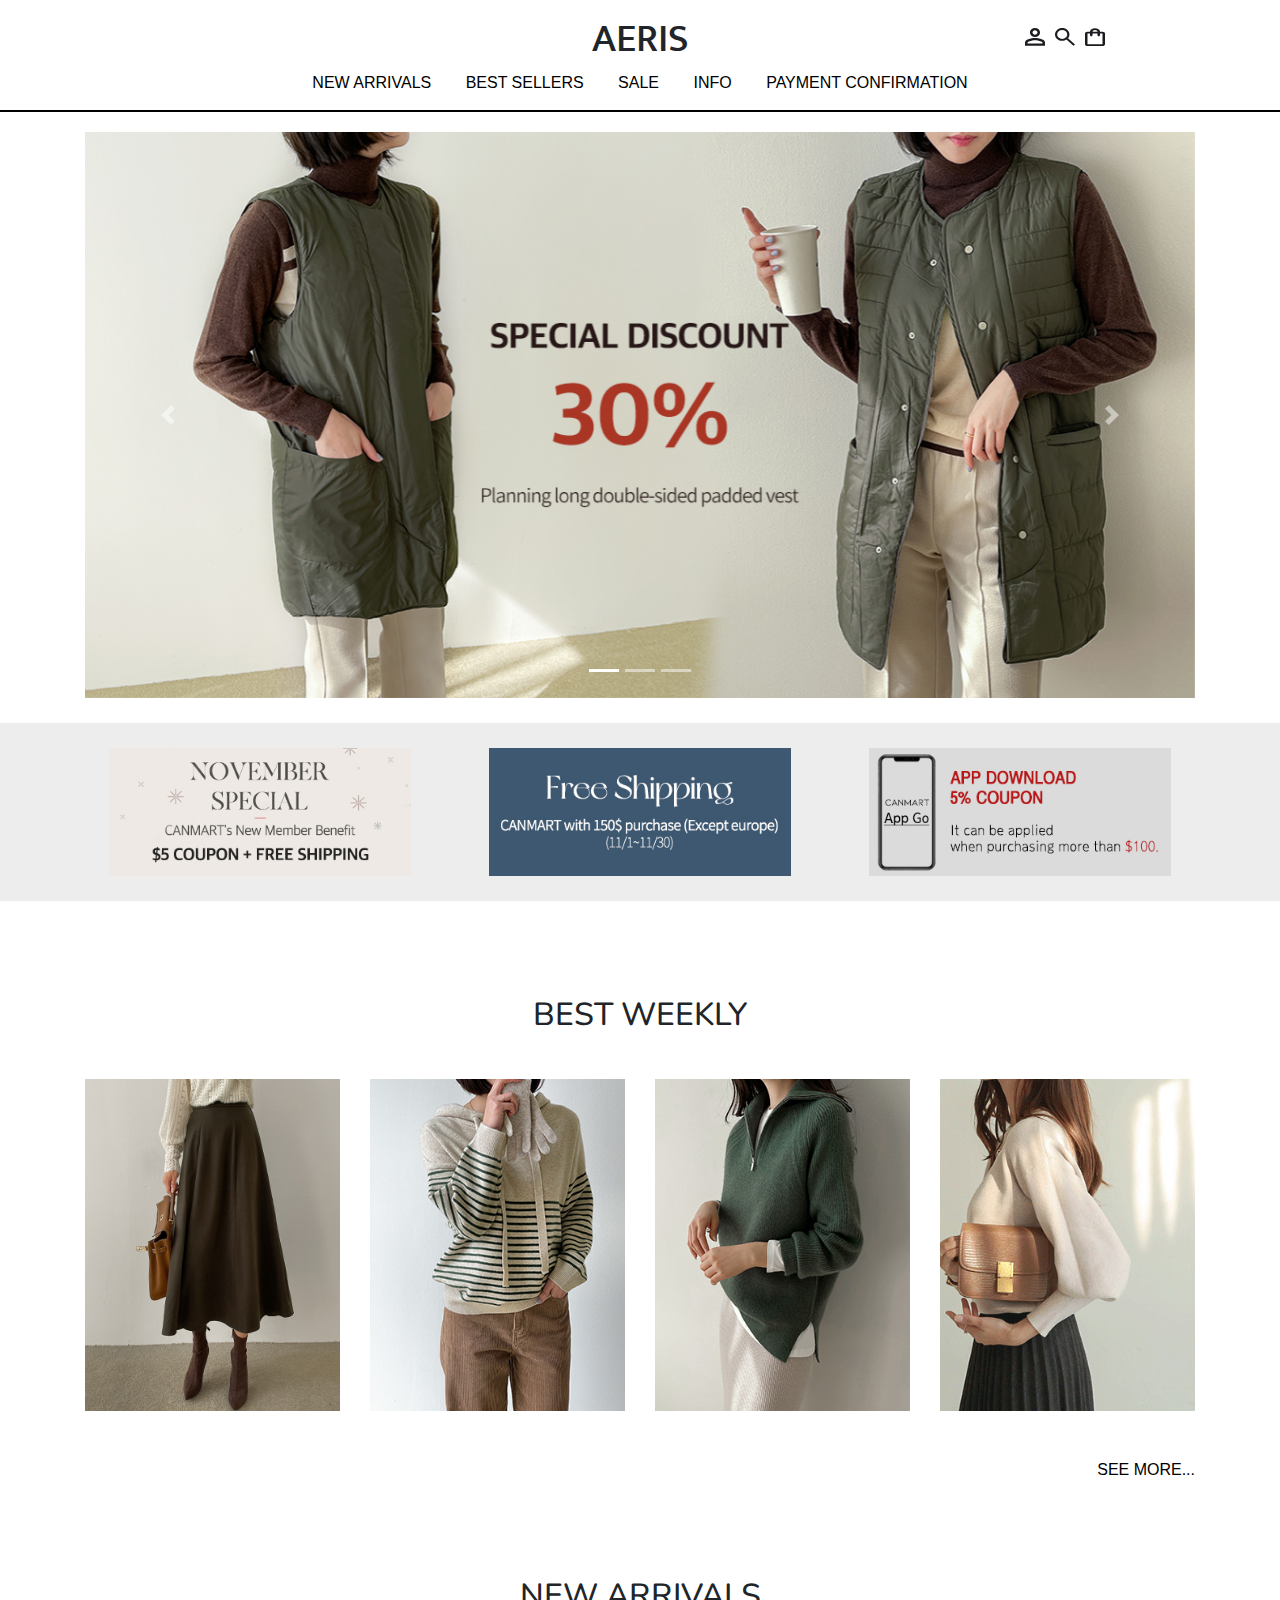
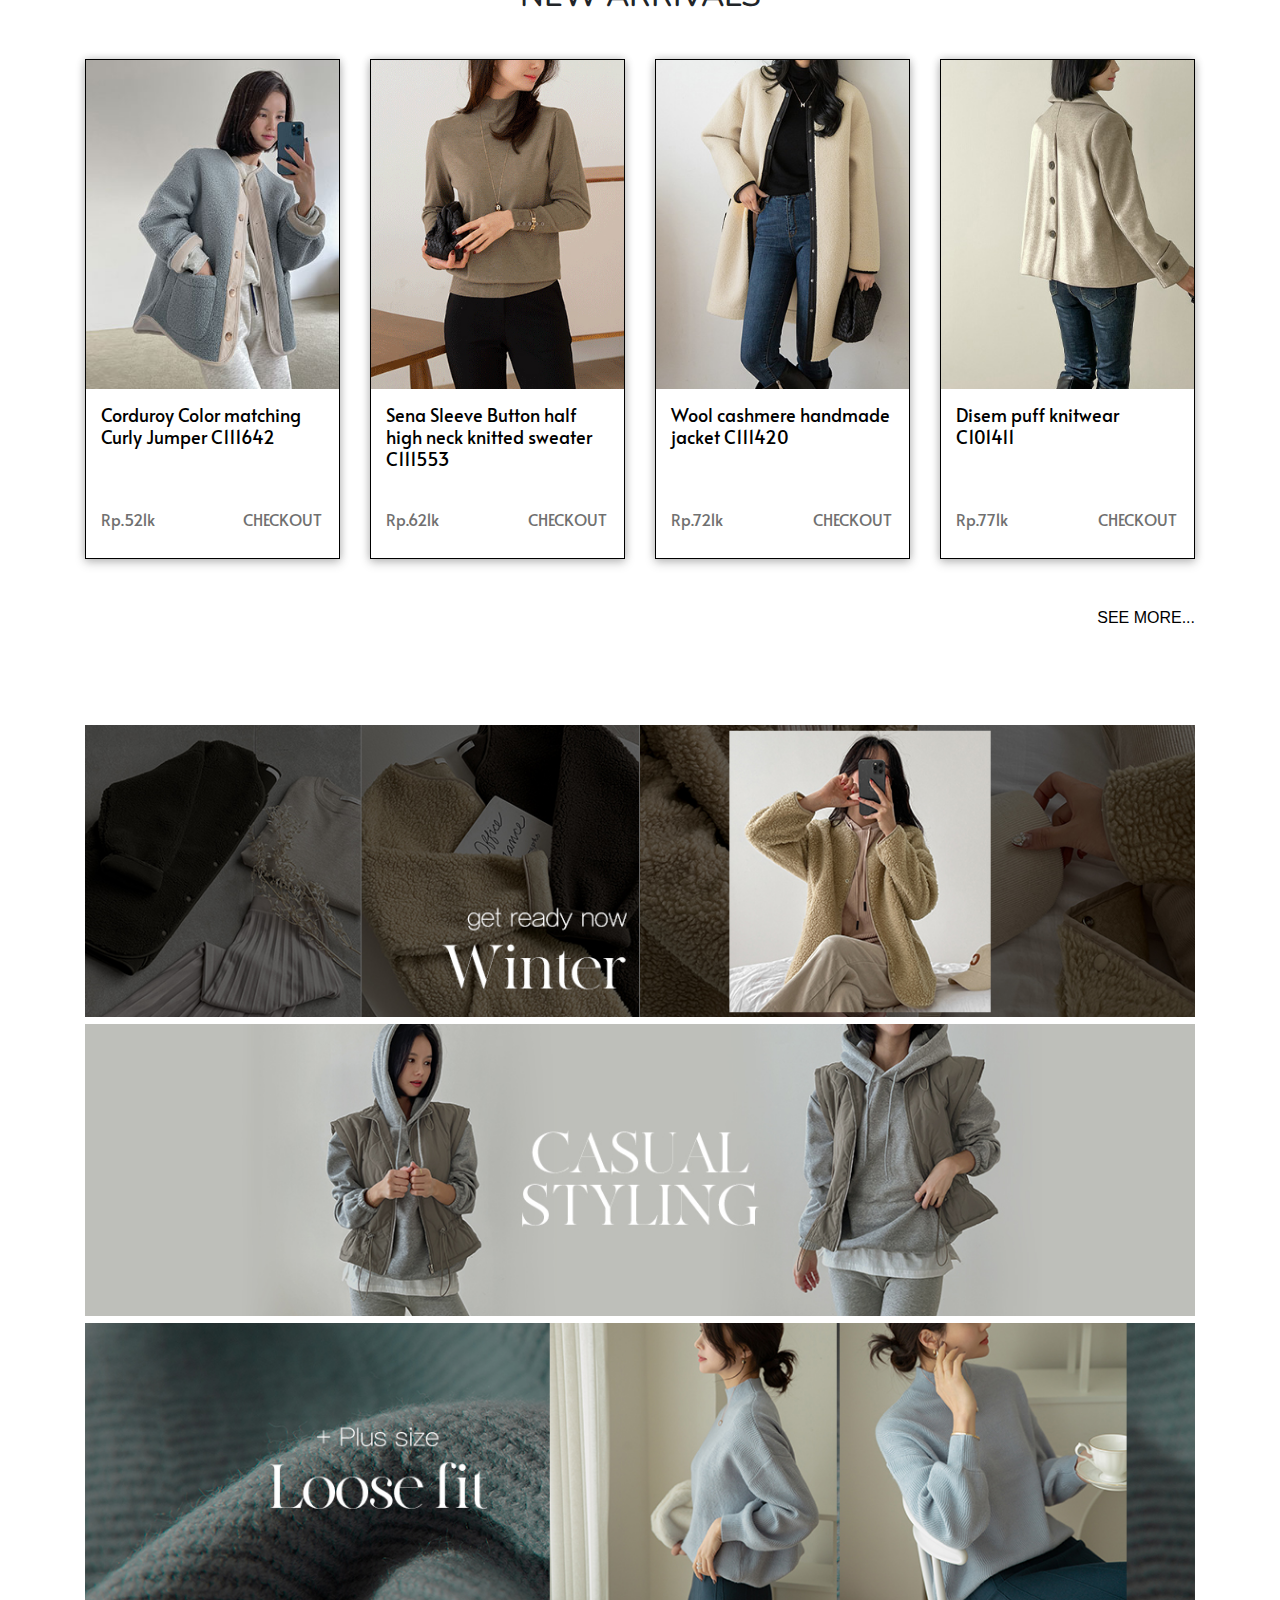
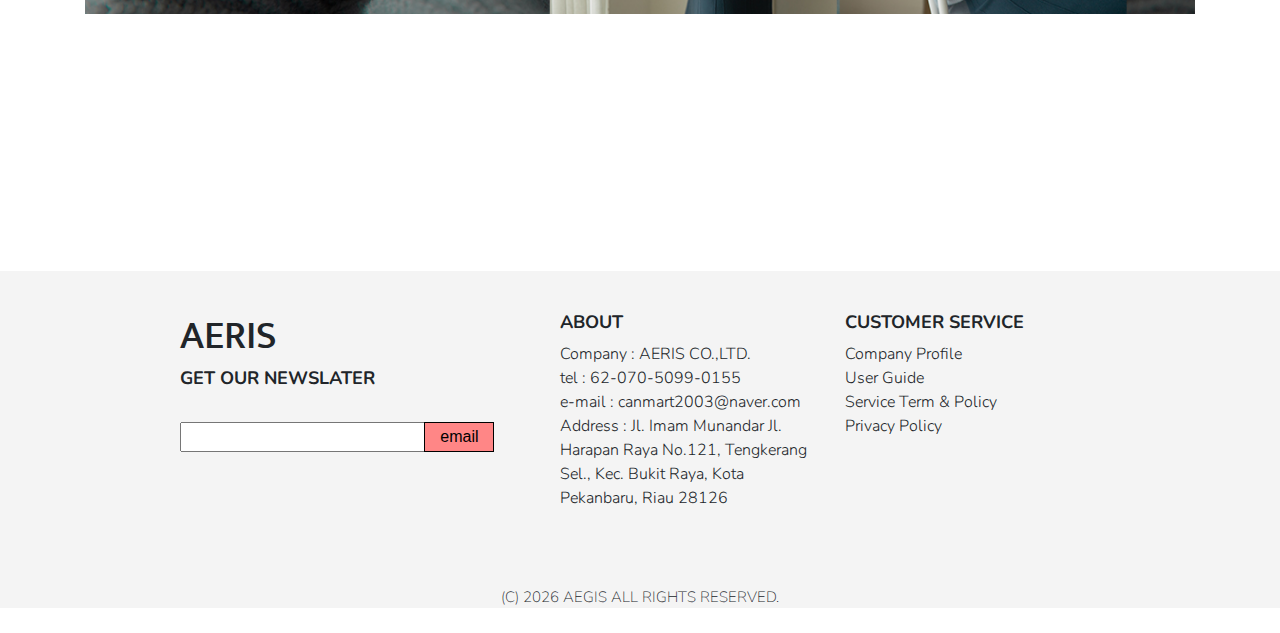
==== index.html @ 22f07cb3 "first commit" ====
<!doctype html>
<html lang="en">
  <head>
    <!-- Required meta tags -->
    <meta charset="utf-8">
    <meta name="viewport" content="width=device-width, initial-scale=1, shrink-to-fit=no">

    <!-- Bootstrap CSS -->
    <link rel="stylesheet" href="/frontend/libraries/bootstrap/css/bootstrap.css">
    <!--My Css-->
    <link rel="stylesheet" href="/frontend/style/main.css">

    <!-- Google Font  -->
    <link rel="preconnect" href="https://fonts.googleapis.com">
    <link rel="preconnect" href="https://fonts.gstatic.com" crossorigin>
    <link rel="preconnect" href="https://fonts.googleapis.com">
    <link rel="preconnect" href="https://fonts.gstatic.com" crossorigin>
    <link href="https://fonts.googleapis.com/css2?family=Alata&family=Mukta:wght@300;400;500;600;700;800&family=Nunito:wght@200;300;400;500;600;700;800;900&display=swap" rel="stylesheet">

    <title>AERIS</title>
  </head>
  <link rel="icon" type="image/x-icon" href="/frontend/img/favicon.png">
  <body>
<!--Header-->
<header class="header">
    <div class="container">
        <div class="row">
            <div class="col-2"></div>
            <div class="col-8">
                <h1>AERIS</h1>
            </div>
            <div class="col-2">
                <div class="row py-2">
                    <img src="/frontend/img/person.svg">
                    <img src="/frontend/img/search.svg">
                    <img src="/frontend/img/shopping_bag.svg">
                </div>
            </div>
        </div>

        <div class="row">
            <div class="topnav">
                <a class="active" href="#home">NEW ARRIVALS</a>
                <a href="#news">BEST SELLERS</a>
                <a href="#contact">SALE</a>
                <a href="#about">INFO</a>
                <a href="#about">PAYMENT CONFIRMATION</a>
            </div>
        </div>  
    </div>
</header>
<!--TUTUP Header-->

<!--HERO SECTION-->
<section class="hero-section">
    <div class="container">
        <div id="carouselExampleIndicators" class="carousel slide" data-ride="carousel">
            <ol class="carousel-indicators">
              <li data-target="#carouselExampleIndicators" data-slide-to="0" class="active"></li>
              <li data-target="#carouselExampleIndicators" data-slide-to="1"></li>
              <li data-target="#carouselExampleIndicators" data-slide-to="2"></li>
            </ol>
            <div class="carousel-inner">
              <div class="carousel-item active">
                <img class="d-block w-100" src="/frontend/img/hero1.jpg" alt="First slide">
              </div>
              <div class="carousel-item">
                <img class="d-block w-100" src="/frontend/img/hero2.jpg" alt="Second slide">
              </div>
              <div class="carousel-item">
                <img class="d-block w-100" src="/frontend/img/hero3.jpg" alt="Third slide">
              </div>
            </div>
            <a class="carousel-control-prev" href="#carouselExampleIndicators" role="button" data-slide="prev">
              <span class="carousel-control-prev-icon" aria-hidden="true"></span>
              <span class="sr-only">Previous</span>
            </a>
            <a class="carousel-control-next" href="#carouselExampleIndicators" role="button" data-slide="next">
              <span class="carousel-control-next-icon" aria-hidden="true"></span>
              <span class="sr-only">Next</span>
            </a>
          </div>
    </div>
</section>
<!--TUTUP HERO SECTION-->

<!--COUPON-->
<section class="coupon">
    <div class="container">
        <div class="row">
            <img src="/frontend/img/kupon1.gif">
            <img src="/frontend/img/coupon2.jpg">
            <img src="/frontend/img/coupon3.jpg">
        </div>
    </div>
</section>
<!--TUTUP COUPON-->


<!--BEST WEEKLY-->
<section class="best-weekly">
    <div class="container">
        <h4>BEST WEEKLY</h4>
        <div class="row">
            <div class="col-3">
                <a href="/pages/product-page.html">
                    <img src="/frontend/img/weekly-best1.jpeg">
                </a>
            </div>
            <div class="col-3">
                <a href="/pages/product-page.html">
                    <img src="/frontend/img/weekly-best2.jpeg">
                </a>
            </div>
            <div class="col-3">
                <a href="/pages/product-page.html">
                    <img src="/frontend/img/weekly-best3.jpeg">
                </a>
            </div>
            <div class="col-3">
                <a href="/pages/product-page.html">
                    <img src="/frontend/img/weekly-best4.jpeg">
                </a>
            </div>
        </div>
        <div class="see-more">
            <a href="#">SEE MORE...</a>
        </div>
    </div>
</section>
<!--TUTUP BEST WEEKLY-->

<!--NEW ARRIVALS-->
<section class="new-arrival">
    <div class="container">
        <h4>NEW ARRIVALS</h4>
        <div class="row">
            <div class="col-3">
                <a href="/pages/product-page.html">
                    <div class="frame-card">
                        <img src="/frontend/img/new-arriver1.jpeg">
                    <h5>
                        Corduroy Color matching Curly Jumper C111642
                    </h5>
                        <div class="row">
                            <div class="col-6">
                                <p>Rp.521k</p>
                            </div>
                            <div class="col-6">
                                <p>CHECKOUT</p>
                            </div>
                        </div>
                    </div>
                    
                </a>
            </div>
            <div class="col-3">
                <a href="/pages/product-page.html">
                    <div class="frame-card">
                        <img src="/frontend/img/new-arriver2.jpeg">
                        <h5>
                        Sena Sleeve Button half high neck knitted sweater C111553
                        </h5>
                        <div class="row">
                            <div class="col-6">
                                <p>Rp.621k</p>
                            </div>
                            <div class="col-6">
                                <p>CHECKOUT</p>
                            </div>
                        </div>
                    </div>
                </a>
            </div>
            <div class="col-3">
                <a href="/pages/product-page.html">
                    <div class="frame-card">
                        <img src="/frontend/img/new-arriver3.jpeg">
                    <h5>
                        Wool cashmere handmade jacket C111420
                    </h5>
                    <div class="row">
                        <div class="col-6">
                            <p>Rp.721k</p>
                        </div>
                        <div class="col-6">
                            <p>CHECKOUT</p>
                        </div>
                    </div>
                    </div>
                </a>
            </div>
            <div class="col-3">
                <a href="/pages/product-page.html">
                    <div class="frame-card">
                        <img src="/frontend/img/new-arriver4.jpeg">
                    <h5>
                        Disem puff knitwear C101411
                    </h5>
                    <div class="row">
                        <div class="col-6">
                            <p>Rp.771k</p>
                        </div>
                        <div class="col-6">
                            <p>CHECKOUT</p>
                        </div>
                    </div>
                    </div>
                </a>
            </div>
        </div>
        <div class="see-more">
            <a href="/pages/product-page.html">SEE MORE...</a>
        </div>
    </div>
</section>
<!--TUTUP NEW ARRIVALS-->

<!--MID BANNER-->
<section class="mid-banner">
    <div class="container">
        <img src="/frontend/img/middle_banner1.jpg">
        <img src="/frontend/img/middle_banner2.jpg">
        <img src="/frontend/img/middle_banner3.jpg">
    </div>
</section>
<!--TUTUP MID BANNER-->

<!--FOOTER-->
<footer class="footer">
    <div class="container">
            <div class="row">
        <div class="col-1"></div>
        <div class="col-4">
            <h1>AERIS</h1>
            <h5>GET OUR NEWSLATER</h5> <br>
                <div class="newslater">
                   <input type="text" class="type-email" placeholder="">
                   <button type="submit" class="send-email">
                   email
                  </button>
                </div>
        </div>
        <div class="col-3">
            <h5>ABOUT</h5>
            <p>
                Company : AERIS CO.,LTD. <br>
                tel : 62-070-5099-0155 <br>
                e-mail : canmart2003@naver.com <br>
                Address : Jl. Imam Munandar Jl. Harapan Raya No.121, Tengkerang Sel., Kec. Bukit Raya, Kota Pekanbaru, Riau 28126
            </p>    
        </div>
        <div class="col-3">
            <h5>CUSTOMER SERVICE</h5>
            <p>
                Company Profile <br>
                User Guide <br>
                Service Term & Policy <br>
                Privacy Policy
            </p>  
        </div>
        <div class="col-1"></div>
            </div>
            <p class="copyright">(C) 2026 AEGIS ALL RIGHTS RESERVED.</p>

    </div>

</footer>
<!--TUTUP FOOTER-->



    <!-- Option 1: jQuery and Bootstrap Bundle (includes Popper) -->
    <script src="https://cdn.jsdelivr.net/npm/jquery@3.5.1/dist/jquery.slim.min.js" integrity="sha384-DfXdz2htPH0lsSSs5nCTpuj/zy4C+OGpamoFVy38MVBnE+IbbVYUew+OrCXaRkfj" crossorigin="anonymous"></script>
    <script src="/frontend/libraries/bootstrap/js/bootstrap.js"></script>



  </body>
</html>
---- frontend/style/main.css ----
/* HEADER*/
.header {
    border-bottom: 2px solid black;
    padding-top: 15px;
    padding-bottom: 15px;
}
.header h1 {
    font-family: mukta;
    font-size: 40px;
    text-align: center;
}
.header img {
    width: 30px;
    padding: 5px;
}
.header h5 {
    font-family: nunito;
    font-size: 20px;
    font-weight: 400;
    text-align: center;
}
.topnav {
    overflow: hidden;
    text-align: center;
    color: black;
    
    padding-left: 10px;
    padding-right: 10px;
    

    margin-left: auto;
    margin-right: auto;
  }
.topnav a {
    padding: 15px;
    text-decoration: none;
    color: black;
  }
/*TUTUP HEADER*/

/*HERO SECTION*/
.hero-section {
    margin-top: 20px;
    margin-bottom: 25px;
}
/*TUTUP HERO SECTION*/

/*HERO COUPON*/
.coupon {
    margin-top: 20px;
    margin-bottom: 25px;
    padding: 25px;

    background-color: #EDEDED;
}
.coupon img {
    width: 302px;
    height: auto;
    margin: auto;
}
/*TUTUP COUPON*/

/* BEST WEEKLY*/
.best-weekly {
    margin-top: 95px;
    margin-bottom: 25px;
}
.best-weekly h4 {
    font-family: nunito;
    font-weight: 500;
    font-size: 32px;

    text-align: center;
    margin-bottom: 44px;
}
.best-weekly img {
    width: 100%;
}
.best-weekly a {
    text-decoration: none;
    color: black;
}
.see-more {
    text-align: right;
    margin-top: 47px;
}
/*TUTUP BEST WEEKLY*/

/* NEW ARRIVALS*/
.new-arrival {
    margin-top: 95px;
    margin-bottom: 25px;
}
.new-arrival a {
    text-decoration: none;
    color: black;
}
.new-arrival h4 {
    font-family: nunito;
    font-weight: 500;
    font-size: 32px;

    text-align: center;
    margin-bottom: 44px;
}
.new-arrival img {
    width: 100%;
}
.new-arrival h5 {
    font-family: alata;
    font-weight: 400;
    font-size: 18px;
    
    height: 80px;

    margin-top: 15px;
    text-align: left;
    padding-left: 15px;
    padding-right: 15px;
}
.new-arrival p {
    font-family: alata;
    font-weight: 400;
    font-size: 16px;

    padding: 15px;

    color: #707070;
}
.frame-card {
    border: 1px solid black;
    height: 500px;
    box-shadow: 0 0px 8px 0 rgba(0, 0, 0, 0.2), 0 4px 10px 0 rgba(0, 0, 0, 0.19);
}
/*TUTUP NEW ARRIVALS*/

/*  BANNER*/
.mid-banner {
    margin-top: 95px;
    margin-bottom: 250px;
}
.mid-banner img {
    width: 100%;
    height: auto;
    padding-bottom: 7px;
}
/*TUTUP  BANNER*/

/*  FOOTER*/
.footer {
    background-color: #F4F4F4;
    padding-top: 41px;
}
.footer h1 {
    font-family: mukta;
    font-size: 40px;
    text-align: left;
}
.footer .newslater {
    width: 100%;

    margin-bottom: 25px;
}
.footer input {
    width: 70%;
    height: 30px;
}
.footer button {
    width: 20%;
    height: 30px;
    position: relative;
    left: -5px;

    background-color: #FF8686;
    border: 1px black solid;
}
.footer h5 {
    font-family: nunito;
    font-size: 18px;
    font-weight: 300;
    font-weight: bold;
}
.footer p {
    font-family: nunito;
    font-size: 16px;
    font-weight: 300;
}
.footer .copyright {
    font-family: nunito;
    font-size: 15px;
    font-weight: 200;

    margin-top: 60px;
    margin-bottom: 25px;
    text-align: center;
}
/*TUTUP  FOOTER*/

/*PRODUCT SECTION*/
.frame-product {
    border: 1px solid #8E8E8E;
    width: 100%;

    margin-top: 90px;
    margin-bottom: 90px;
    padding-top: 85px;
}
.frame-product img {
    width: 393px;
    height: auto;
}
.frame-product h5 {
    font-family: alata;
    font-size: 18px;
    font-weight: 400;

    padding-bottom: 15px;
    border-bottom: 1px solid black;
}
.frame-product p {
    font-family: nunito;
    font-size: 18px;
    font-weight: 300;
}
.frame-product select {
    width: 130px;
    margin-bottom: 15px;
}
.frame-product .detail-product {
    padding-bottom: 15px;
    padding-top: 15px;
    border-bottom: 1px solid black;
}
.frame-product .total-purchase {
    padding-bottom: 15px;
    padding-top: 15px;
    margin-top: 15px;
    border-bottom: 1px solid black;
}
.frame-product .buy-now {
    margin-top: 10px;
    margin-bottom: 10px;
}
.frame-product .buy-now button{
    width: 100%;

    font-size: 22px;
    font-weight: 900;
    font-family: nunito;

    color: white;
    background-color: black;
    height: 90px;
}
.wl-cart {
    width: 100%;
}
.frame-product .wl-cart button {

    font-size: 22px;
    font-weight: 900;
    font-family: nunito;

    color: #FFFFFF;
    border: none;
    background-color: #5E5E5E;
    height: 90px;
}
.frame-product .navbar-product {
    padding-top: 15px;
    padding-bottom: 15px;

    margin-top: 45px;
    margin-bottom: 55px;

    border-top: 1px solid black;
    border-bottom: 1px solid black;
}
.frame-product .navbar-product a {
    overflow: hidden;
    text-align: center;
    color: black;
    
    padding-left: 20px;
    padding-right: 20px;

    margin-left: auto;
    margin-right: auto;
}
.frame-product .relate-product {
    width: 100%;
    border: 1px solid black;
    height: 470px;

    margin-bottom: 150px;
}
.frame-product .relate-product img {
    width: 100%;
}
.frame-product .relate-product h5 {
    font-family: alata;
    font-weight: 400;
    font-size: 17px;

    color: black;
    
    height: 50px;

    margin-top: 15px;
    text-align: left;
    padding-left: 15px;
    padding-right: 15px;
}
.frame-product .relate-product p {
    font-family: alata;
    font-weight: 400;
    font-size: 16px;

    padding: 15px;

    color: #707070;
}
/*TUTUP PRODUCT SECTION*/

/*PRODUCT INFORMATION*/
.order-page .tabel-product-information {

    margin-top: 45px;
    margin-bottom: 45px;
    text-align: center;
}
.order-page .tabel-product-information table{
    width: 100%;
}
.order-page .tabel-product-information td{
    border: #D5D5D5 1px solid;
}
.order-page .tabel-product-information img {
    width: 108px;
    height: auto;
    padding-top: 15px;
    padding-bottom: 15px;
    text-align: left;
}
.order-page .tabel-product-information h5 {
    font-family: alata;
    font-weight: 400;
    font-size: 18px;
    text-align: left;

    padding-top: 25px;

}
.order-page .tabel-product-information p {
    font-family: alata;
    font-weight: 400;
    font-size: 15px;
    text-align: left;

    color: #646464;

    padding-bottom: 15px;
}
/*TUTUP PRODUCT INFORMATION*/

/*TOTAL PRICE*/
.order-page .total-price {
    background-color: #F4F4F4;
    border: #D5D5D5 1px solid;

    padding-top: 40px;
    padding-bottom: 40px;

    margin-bottom: 45px;
    
}
.order-page .total-price h5{
    font-family: alata;
    font-weight: 400;
    font-size: 15px;
}
.order-page .total-price p {
    margin-top: 20px;
    font-family: alata;
    font-weight: 400;
    font-size: 15px;
}
/*TUTUP TOTAL PRICE*/

/*USER INFORMATION*/
.user-information table {
    width: 100%;
    height: auto;

    margin-bottom: 45px;
    border: 1px solid #D5D5D5;
    
}
.user-information td {
    padding: 25px;
    padding-right: 45px;
    text-align: right;
}
/*TUTUP USER INFORMATION*/

/*SHIPPING COMPANY*/
.shiping-company table {
    width: 100%;
    height: auto;

    margin-bottom: 45px;
    border: 1px solid #D5D5D5;
}
.shiping-company td {
    width: 100%;
    padding: 45px;
}
.shiping-company th {
    background-color: #F4F4F4;
    height: 63px; 
    text-align: center;
}
.shiping-company select {
    width: 300px;
    padding: 10px;
    margin-left: 30px;
}
/*USER SHIPPING COMPANY*/


/*PAYMENT USE*/
.payment-use table {
    width: 100%;
    height: auto;

    margin-bottom: 45px;
    border: 1px solid #D5D5D5;
}
.payment-use td {
    width: 10%;
    padding: 45px;
}
/*TUTUP PAYMENT USE*/

/*ORDER DAN CANCEL BUTTON*/
.button-cancel-order button{
    width: 100%;
    height: 55px;
    border: none;

    margin-top: 45px;
    margin-bottom: 45px;

    font-family: nunito;
    font-weight: 500;
    font-size: 20px;
}
.button-cancel-order .cancel{
    color: black;
    background-color: white;
}
.button-cancel-order .order{
    color: white;
    background-color: #0C8CE9;
}
/*TUTUP ORDER DAN CANCEL BUTTON*/

/*USER INFORMATION*/
.payment-information table {
    width: 100%;
    height: auto;

    margin-bottom: 45px;
    border: 1px solid #D5D5D5;
    
}
.payment-information td {
    padding: 45px;
    padding-right: 45px;
    text-align: left;
}
/*TUTUP USER INFORMATION*/

/*ORDER SUCCESS*/
.order-success {
    text-align: center;
}
.order-success h3 {
    font-family: nunito;
    font-weight: 700;
    font-size: 40px;

    color: #80CD52;

    margin-top: 121px;
    margin-bottom: 36px;
}
.order-success img {
    border-radius: 90px;
    margin-bottom: 93px;
}
.order-success h5 {
    font-family: nunito;
    font-weight: 400;
    font-size: 24px;

    color: black;

    margin-bottom: 40px;
}
.order-success h4 {
    font-family: nunito;
    font-weight: 400;
    font-size: 27px;

    color: #4A549C;
    text-decoration: none;

    margin-bottom: 90px;
}
/*TUTUP ORDER SUCCESS*/
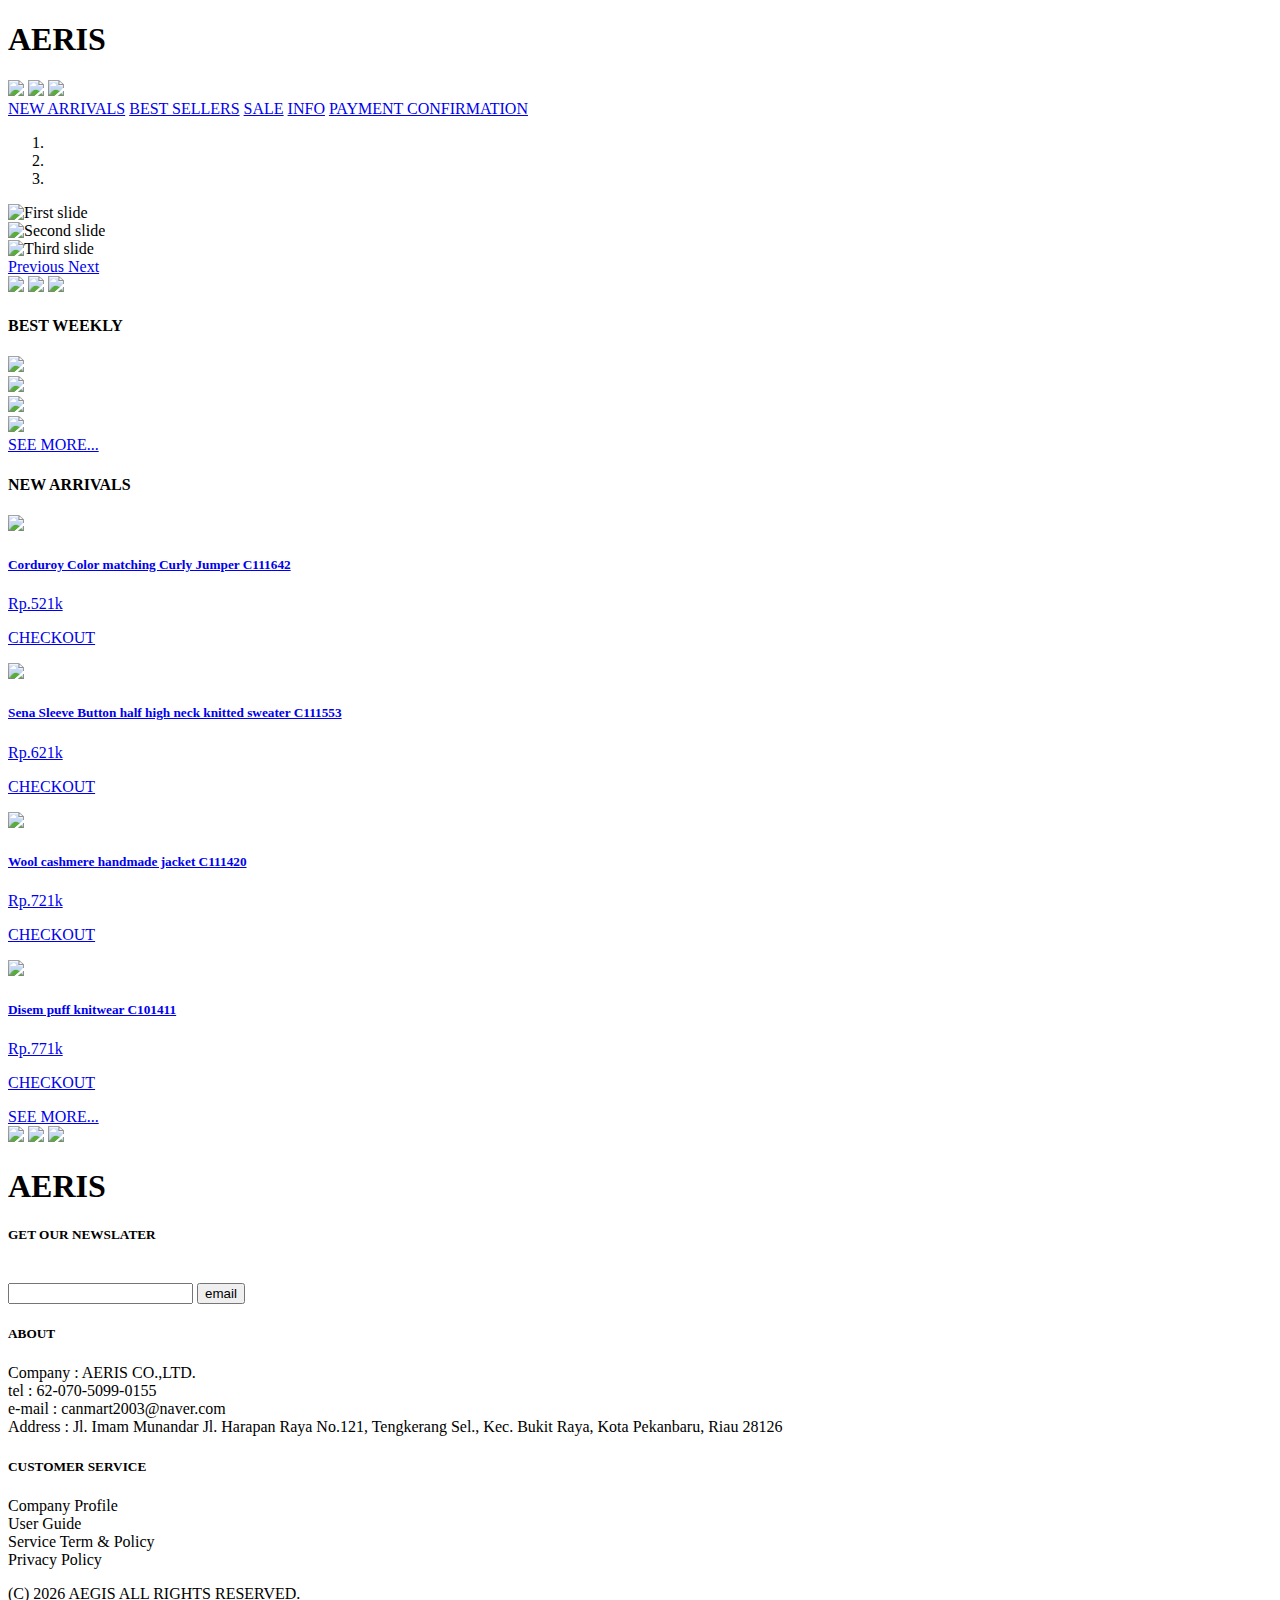
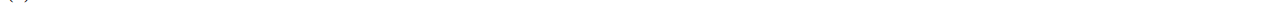
==== commit 8f266797: "ubah index" ====
--- a/index.html
+++ b/index.html
@@ -6,9 +6,9 @@
     <meta name="viewport" content="width=device-width, initial-scale=1, shrink-to-fit=no">
 
     <!-- Bootstrap CSS -->
-    <link rel="stylesheet" href="/frontend/libraries/bootstrap/css/bootstrap.css">
+    <link rel="stylesheet" href="/aeris/frontend/libraries/bootstrap/css/bootstrap.css">
     <!--My Css-->
-    <link rel="stylesheet" href="/frontend/style/main.css">
+    <link rel="stylesheet" href="/aeris/frontend/style/main.css">
 
     <!-- Google Font  -->
     <link rel="preconnect" href="https://fonts.googleapis.com">
@@ -19,7 +19,7 @@
 
     <title>AERIS</title>
   </head>
-  <link rel="icon" type="image/x-icon" href="/frontend/img/favicon.png">
+  <link rel="icon" type="image/x-icon" href="/aeris/frontend/img/favicon.png">
   <body>
 <!--Header-->
 <header class="header">
@@ -31,9 +31,9 @@
             </div>
             <div class="col-2">
                 <div class="row py-2">
-                    <img src="/frontend/img/person.svg">
-                    <img src="/frontend/img/search.svg">
-                    <img src="/frontend/img/shopping_bag.svg">
+                    <img src="/aeris/frontend/img/person.svg">
+                    <img src="/aeris/frontend/img/search.svg">
+                    <img src="/aeris/frontend/img/shopping_bag.svg">
                 </div>
             </div>
         </div>
@@ -62,13 +62,13 @@
             </ol>
             <div class="carousel-inner">
               <div class="carousel-item active">
-                <img class="d-block w-100" src="/frontend/img/hero1.jpg" alt="First slide">
+                <img class="d-block w-100" src="/aeris/frontend/img/hero1.jpg" alt="First slide">
               </div>
               <div class="carousel-item">
-                <img class="d-block w-100" src="/frontend/img/hero2.jpg" alt="Second slide">
+                <img class="d-block w-100" src="/aeris/frontend/img/hero2.jpg" alt="Second slide">
               </div>
               <div class="carousel-item">
-                <img class="d-block w-100" src="/frontend/img/hero3.jpg" alt="Third slide">
+                <img class="d-block w-100" src="/aeris/frontend/img/hero3.jpg" alt="Third slide">
               </div>
             </div>
             <a class="carousel-control-prev" href="#carouselExampleIndicators" role="button" data-slide="prev">
@@ -88,9 +88,9 @@
 <section class="coupon">
     <div class="container">
         <div class="row">
-            <img src="/frontend/img/kupon1.gif">
-            <img src="/frontend/img/coupon2.jpg">
-            <img src="/frontend/img/coupon3.jpg">
+            <img src="/aeris/frontend/img/kupon1.gif">
+            <img src="/aeris/frontend/img/coupon2.jpg">
+            <img src="/aeris/frontend/img/coupon3.jpg">
         </div>
     </div>
 </section>
@@ -103,23 +103,23 @@
         <h4>BEST WEEKLY</h4>
         <div class="row">
             <div class="col-3">
-                <a href="/pages/product-page.html">
-                    <img src="/frontend/img/weekly-best1.jpeg">
-                </a>
-            </div>
-            <div class="col-3">
-                <a href="/pages/product-page.html">
-                    <img src="/frontend/img/weekly-best2.jpeg">
-                </a>
-            </div>
-            <div class="col-3">
-                <a href="/pages/product-page.html">
-                    <img src="/frontend/img/weekly-best3.jpeg">
-                </a>
-            </div>
-            <div class="col-3">
-                <a href="/pages/product-page.html">
-                    <img src="/frontend/img/weekly-best4.jpeg">
+                <a href="/aeris/pages/product-page.html">
+                    <img src="/aeris/frontend/img/weekly-best1.jpeg">
+                </a>
+            </div>
+            <div class="col-3">
+                <a href="/aeris/pages/product-page.html">
+                    <img src="/aeris/frontend/img/weekly-best2.jpeg">
+                </a>
+            </div>
+            <div class="col-3">
+                <a href="/aeris/pages/product-page.html">
+                    <img src="/aeris/frontend/img/weekly-best3.jpeg">
+                </a>
+            </div>
+            <div class="col-3">
+                <a href="/aeris/pages/product-page.html">
+                    <img src="/aeris/frontend/img/weekly-best4.jpeg">
                 </a>
             </div>
         </div>
@@ -136,9 +136,9 @@
         <h4>NEW ARRIVALS</h4>
         <div class="row">
             <div class="col-3">
-                <a href="/pages/product-page.html">
-                    <div class="frame-card">
-                        <img src="/frontend/img/new-arriver1.jpeg">
+                <a href="/aeris/pages/product-page.html">
+                    <div class="frame-card">
+                        <img src="/aeris/frontend/img/new-arriver1.jpeg">
                     <h5>
                         Corduroy Color matching Curly Jumper C111642
                     </h5>
@@ -155,9 +155,9 @@
                 </a>
             </div>
             <div class="col-3">
-                <a href="/pages/product-page.html">
-                    <div class="frame-card">
-                        <img src="/frontend/img/new-arriver2.jpeg">
+                <a href="/aeris/pages/product-page.html">
+                    <div class="frame-card">
+                        <img src="/aeris/frontend/img/new-arriver2.jpeg">
                         <h5>
                         Sena Sleeve Button half high neck knitted sweater C111553
                         </h5>
@@ -173,9 +173,9 @@
                 </a>
             </div>
             <div class="col-3">
-                <a href="/pages/product-page.html">
-                    <div class="frame-card">
-                        <img src="/frontend/img/new-arriver3.jpeg">
+                <a href="/aeris/pages/product-page.html">
+                    <div class="frame-card">
+                        <img src="/aeris/frontend/img/new-arriver3.jpeg">
                     <h5>
                         Wool cashmere handmade jacket C111420
                     </h5>
@@ -191,9 +191,9 @@
                 </a>
             </div>
             <div class="col-3">
-                <a href="/pages/product-page.html">
-                    <div class="frame-card">
-                        <img src="/frontend/img/new-arriver4.jpeg">
+                <a href="/aeris/pages/product-page.html">
+                    <div class="frame-card">
+                        <img src="/aeris/frontend/img/new-arriver4.jpeg">
                     <h5>
                         Disem puff knitwear C101411
                     </h5>
@@ -210,7 +210,7 @@
             </div>
         </div>
         <div class="see-more">
-            <a href="/pages/product-page.html">SEE MORE...</a>
+            <a href="/aeris/pages/product-page.html">SEE MORE...</a>
         </div>
     </div>
 </section>
@@ -219,9 +219,9 @@
 <!--MID BANNER-->
 <section class="mid-banner">
     <div class="container">
-        <img src="/frontend/img/middle_banner1.jpg">
-        <img src="/frontend/img/middle_banner2.jpg">
-        <img src="/frontend/img/middle_banner3.jpg">
+        <img src="/aeris/frontend/img/middle_banner1.jpg">
+        <img src="/aeris/frontend/img/middle_banner2.jpg">
+        <img src="/aeris/frontend/img/middle_banner3.jpg">
     </div>
 </section>
 <!--TUTUP MID BANNER-->
@@ -272,7 +272,7 @@
 
     <!-- Option 1: jQuery and Bootstrap Bundle (includes Popper) -->
     <script src="https://cdn.jsdelivr.net/npm/jquery@3.5.1/dist/jquery.slim.min.js" integrity="sha384-DfXdz2htPH0lsSSs5nCTpuj/zy4C+OGpamoFVy38MVBnE+IbbVYUew+OrCXaRkfj" crossorigin="anonymous"></script>
-    <script src="/frontend/libraries/bootstrap/js/bootstrap.js"></script>
+    <script src="/aeris/frontend/libraries/bootstrap/js/bootstrap.js"></script>
 
 
 
